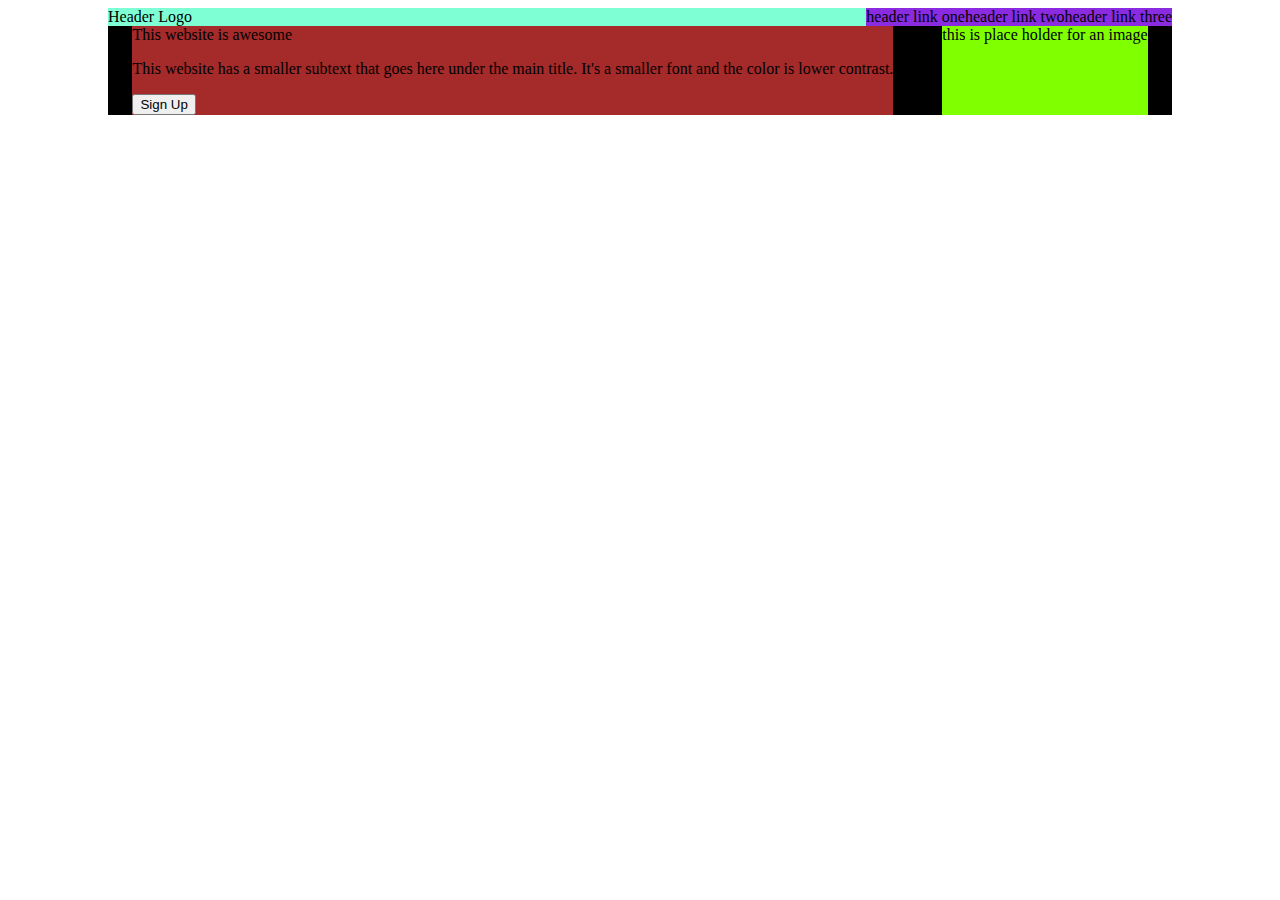
==== index.html @ f1c688dd "add" ====
<!DOCTYPE html>
<html lang="en">
<head>
    <meta charset="UTF-8">
    <meta http-equiv="X-UA-Compatible" content="IE=edge">
    <meta name="viewport" content="width=device-width, initial-scale=1.0">
    <link rel="stylesheet" href="odinfirstweb.css">
    <title>Odin Assign</title>
</head>
<body>
    <div class="header">
        <div class="header-top">
        <div class="logo">Header Logo</div>
        <div class="header-nav">
            <div class="nav-text">header link one</div>
            <div class="nav-text">header link two</div>
            <div class="nav-text">header link three</div>
        </div>
        </div>
        <div class="content-box">
        <div class="header-left">
                <div class="hero-text">This website is awesome</div>
                <p>This website has a smaller subtext that goes here under the main title. It's a smaller font and the color is lower contrast.</p>
                <button>Sign Up</button>
            </div>
            <div class="header-right">this is place holder for an image</div>
            </div>
        </div>
    </div>













</body>
</html>
---- odinfirstweb.css ----
body {

}


.header {
    background-color: black;
    margin: 0px 100px 50px 100px;

}
.header-top {
    background-color: aquamarine;
    display: flex;
    justify-content: space-between;

}
.header-nav {
    background-color: blueviolet;
    display: flex;
    justify-content: space-around;
}
.header-left {
    background-color: brown;
}
.header-right {
    background-color: chartreuse;
}
.nav-text {
    display: inline-flex;
    
}
.content-box {
    display: flex;
    flex-direction: row;
    justify-content: space-around;
}
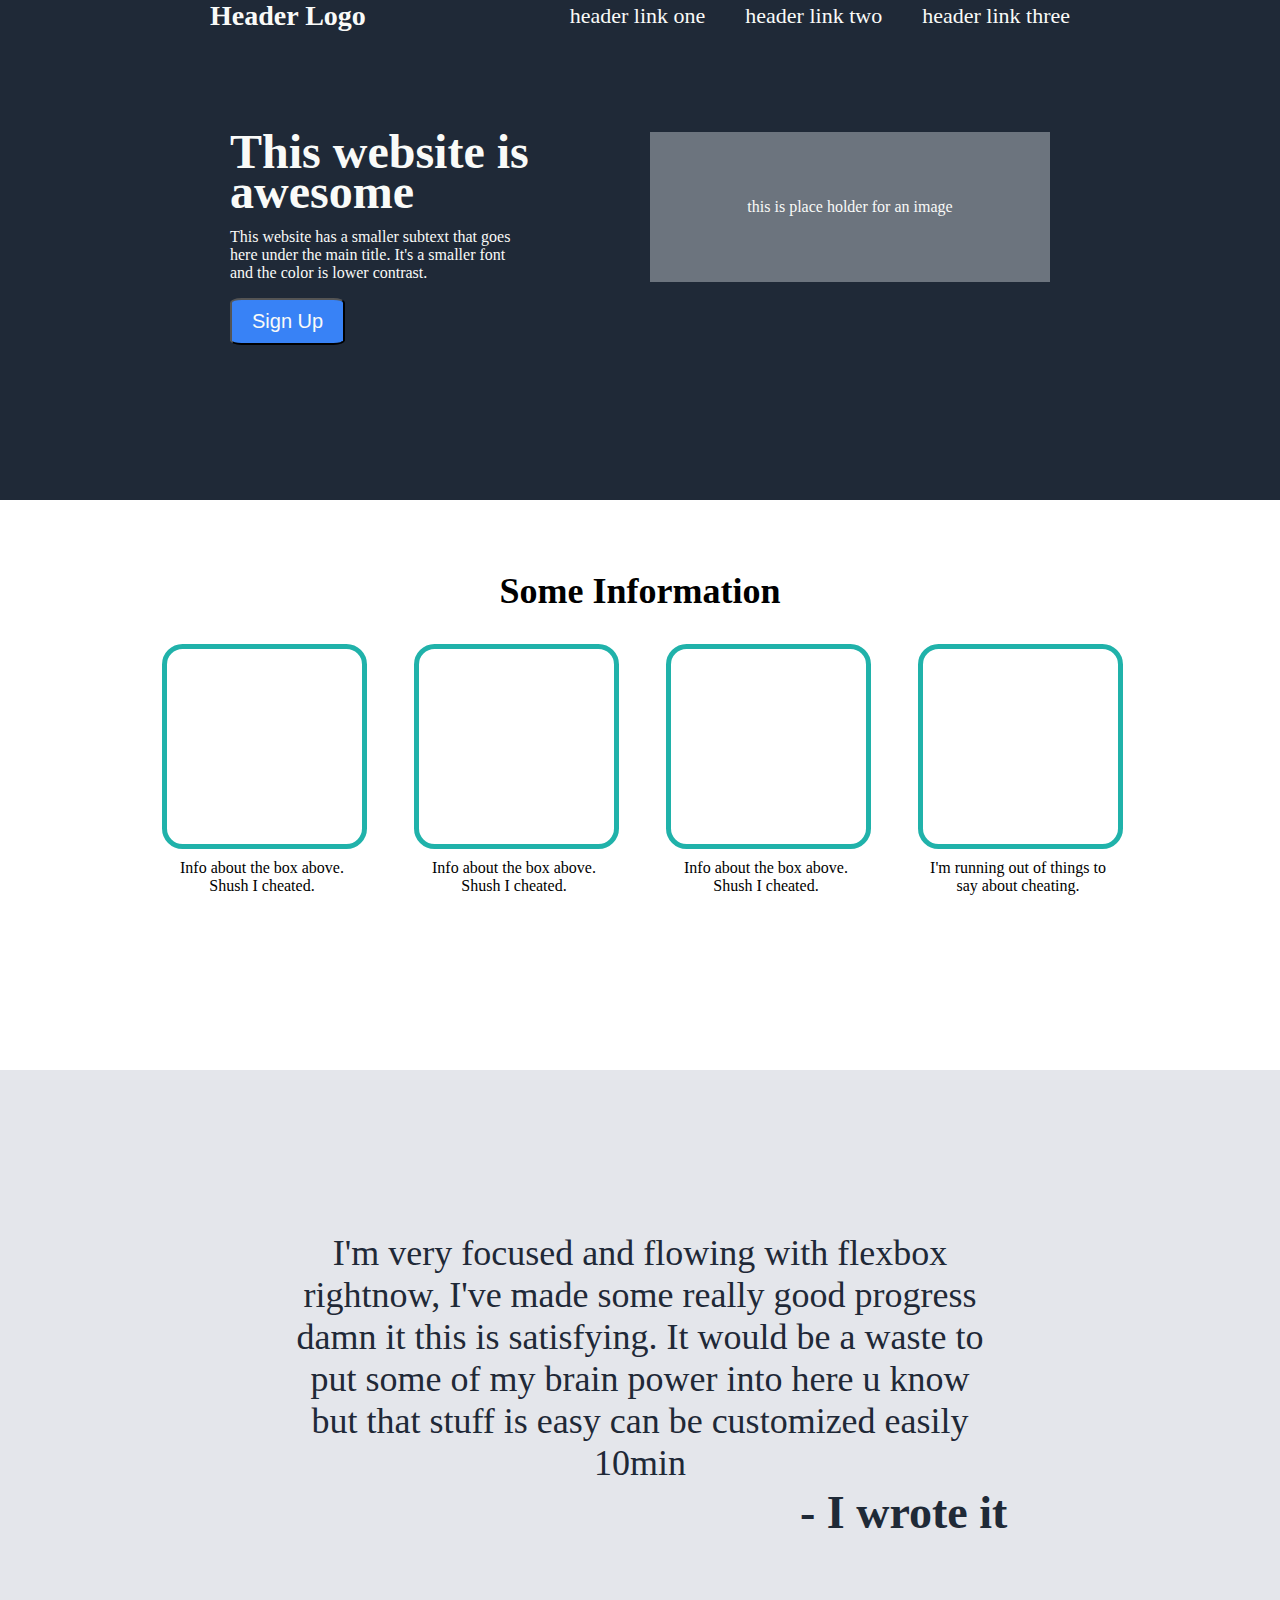
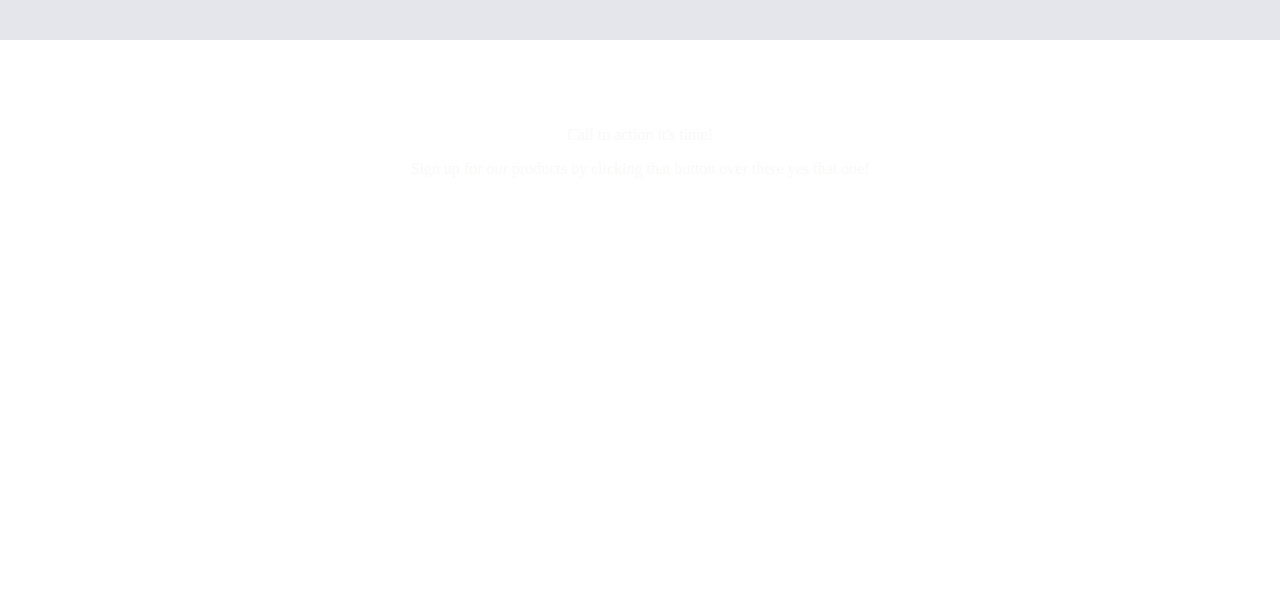
==== commit 48db6d21: "Footer and 1 above left" ====
--- a/index.html
+++ b/index.html
@@ -26,7 +26,45 @@
             <div class="header-right">this is place holder for an image</div>
             </div>
         </div>
+<section>
+    <div class="title">Some Information</div>
+
+    <div class="container">
+      <div class="info">
+        <div class="box"></div>
+        <div class="text">Info about the box above. Shush I cheated.</div>
+      </div>
+      <div class="info">
+        <div class="box"></div>
+        <div class="text">Info about the box above. Shush I cheated.</div>
+      </div>
+      <div class="info">
+        <div class="box"></div>
+        <div class="text">Info about the box above. Shush I cheated.</div>
+      </div>
+      <div class="info">
+        <div class="box"></div>
+        <div class="text">I'm running out of things to say about cheating.</div>
+      </div>
     </div>
+</section>
+<section class="quote">
+    <div class="quote.container">
+        <p class="quote-text">I'm very focused and flowing with flexbox rightnow, I've made some really good progress damn it this is satisfying. It would be a waste to put some of my brain power into here u know but that stuff is easy can be customized easily 10min</p>
+        <p class="hehe">- I wrote it</p>
+    </div>
+</section>
+    </div>
+
+    <section class="action">
+<div class="action-container">
+    <p class="fst-text">Call to action it's time!</p>
+    <p class="scnd-text">Sign up for our products by clicking that button over there yes that one!</p>
+</div>
+
+
+
+    </section>
 
 
 
--- a/odinfirstweb.css
+++ b/odinfirstweb.css
@@ -1,36 +1,157 @@
 body {
+   margin: 0;
+   padding: 0;
 
 }
-
+p {
+    color: #F9FAF8;
+}
 
 .header {
-    background-color: black;
-    margin: 0px 100px 50px 100px;
-
+    background-color: #1F2937;
+    height: 500px;
+    padding: 0px 120px 0px 120px;    
+}
+.logo {
+    color: #F9FAF8;
+font-size: 28px;
+font-weight: bolder;
 }
 .header-top {
-    background-color: aquamarine;
+    background-color: #1F2937;
     display: flex;
     justify-content: space-between;
+    margin: 0px 90px 0px 90px;
 
 }
 .header-nav {
-    background-color: blueviolet;
+    background-color: #1F2937;
     display: flex;
-    justify-content: space-around;
+    width: 600px;
+    justify-content: flex-end;
+    align-items: center;
+    gap: 40px;
+}
+
+.hero-text {
+color: #F9FAF8;
+font-size: 48px;
+font-weight: bolder;
+line-height: 40px;
 }
 .header-left {
-    background-color: brown;
+    background-color: #1F2937;;
+    display: flex;
+    flex-direction: column;
+    width: 300px;
+    align-self: center;
+    margin-top: 100px;
 }
 .header-right {
-    background-color: chartreuse;
+display: flex;
+width: 400px;
+margin-top: 100px;
+height: 150px;
+background-color: #6c747e;
+justify-content: center;
+align-items: center;
+color: #F9FAF8;
 }
+button {
+    width: fit-content;
+    color: #F9FAF8;
+    background-color: #3882f6;
+    border-radius: 10%;
+    font-size: 20px;
+    padding: 10px 20px 10px 20px;
+}
+
 .nav-text {
     display: inline-flex;
+    color: #F9FAF8;
+    font-size: 22px;
+    
     
 }
 .content-box {
     display: flex;
     flex-direction: row;
-    justify-content: space-around;
+    justify-content: center;
+    gap: 120px;
 }
+
+/* Middle Section Below */ 
+
+
+  
+
+  
+  .title {
+    font-size: 36px;
+    font-weight: 900;
+  }
+  
+ 
+  
+  /* SOLUTION */
+  
+  section {
+    text-align: center;
+  }
+  
+  .title {
+    margin-bottom: 32px;
+  }
+  
+  .container {
+    display: flex;
+    justify-content: center;
+    gap: 52px;
+  }
+  
+  .info {
+    max-width: 200px;
+  }
+  .box {
+      height: 195px;
+      width: 195px;
+      border: 5px solid lightseagreen;
+      border-radius: 10%;
+  }
+  .text {
+      margin-top: 10px;
+  }
+
+  section {
+      height: 500px;
+      padding-top: 70px;
+  }
+   /* Quote Section */
+
+   .quote {
+       background-color: #e4e6eb;
+
+       height: 500px;
+       display: flex;
+       justify-content: center;
+       align-items: center;
+
+   }
+   .quote-text {
+       color: #1F2937;
+       font-weight: light italic;
+       font-size: 36px;
+       width: 700px;
+       margin-bottom: 100px;
+   }
+
+   .hehe {
+       color: #1f2a37;
+       font-weight: bolder;
+       font-size: 46px;
+       position: absolute;
+        left: 800px;
+     
+        top: 1440px;
+   }
+   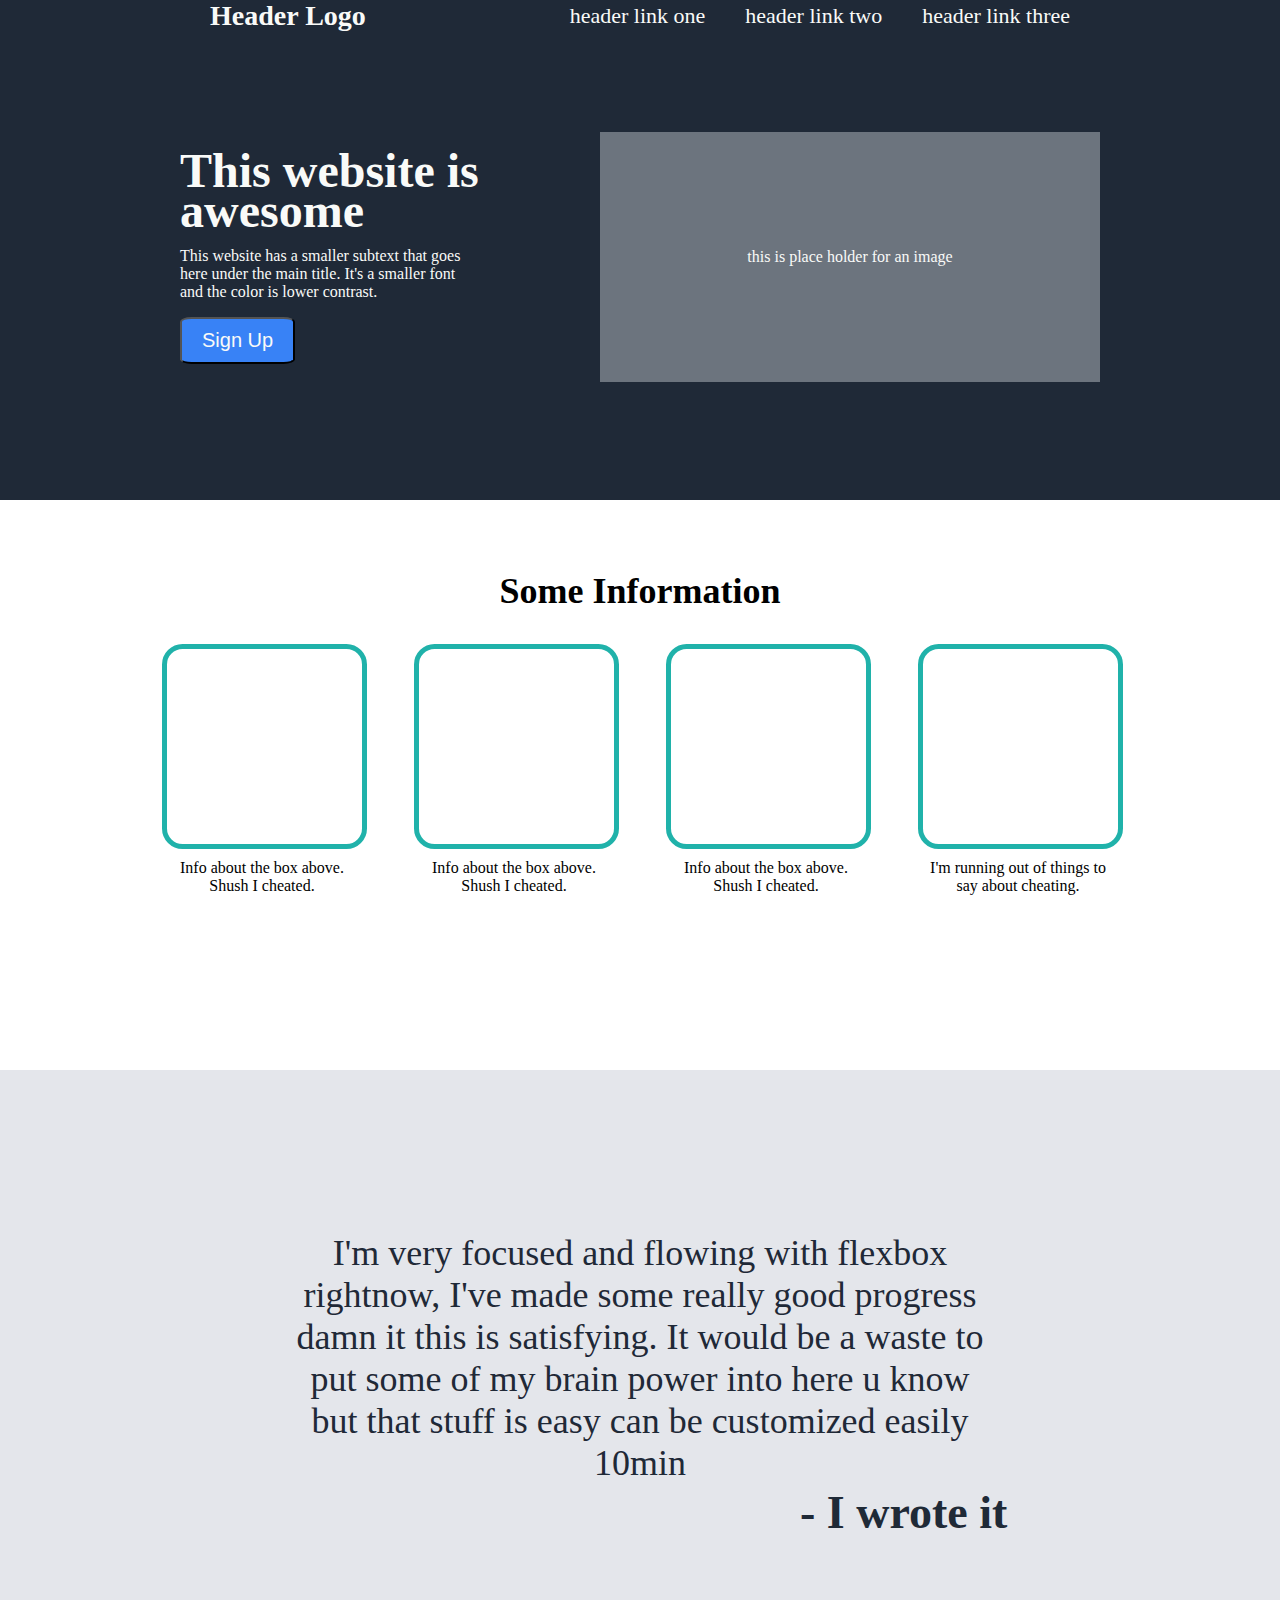
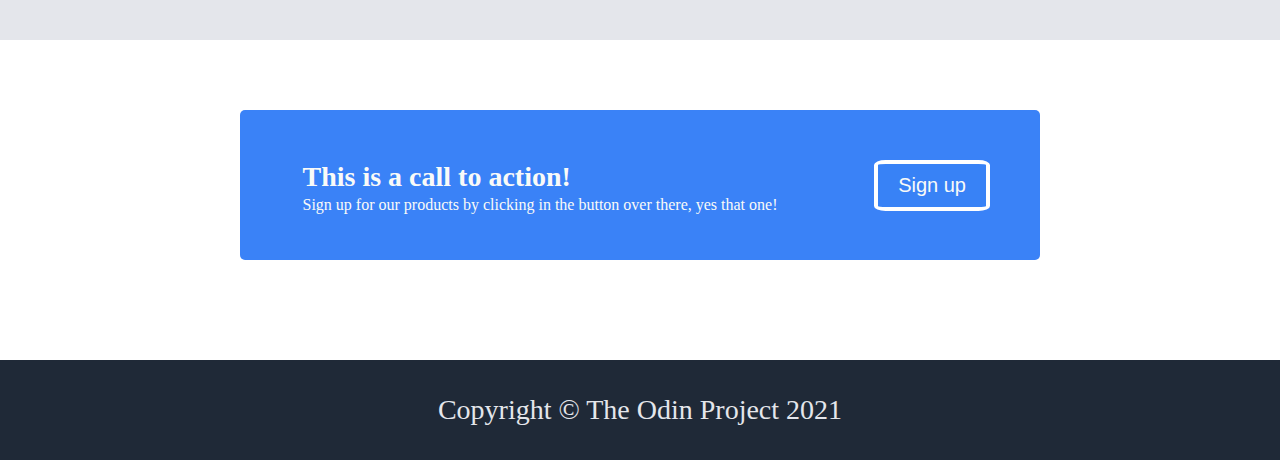
==== commit 221fad33: "Finally Haha" ====
--- a/index.html
+++ b/index.html
@@ -54,17 +54,34 @@
         <p class="hehe">- I wrote it</p>
     </div>
 </section>
-    </div>
+ <section class="action">
+   <div class="calltoaction">
+<div class="action-left">
+  <div class="herehere">
+      <p class="lala">This is a call to action!</p>
+      <p class="lili">Sign up for our products by clicking in the button over there, yes that one!</p>
+     </div>
+</div>
 
-    <section class="action">
-<div class="action-container">
-    <p class="fst-text">Call to action it's time!</p>
-    <p class="scnd-text">Sign up for our products by clicking that button over there yes that one!</p>
+<div class="action-right">
+  <button class="last">Sign up</button>
+
 </div>
 
 
+   </div>
 
-    </section>
+ </section>
+
+ <footer class="footer">
+
+Copyright 	&copy; The Odin Project 2021
+
+ </footer>
+
+
+
+
 
 
 
--- a/odinfirstweb.css
+++ b/odinfirstweb.css
@@ -49,9 +49,9 @@
 }
 .header-right {
 display: flex;
-width: 400px;
+width: 500px;
 margin-top: 100px;
-height: 150px;
+height: 250px;
 background-color: #6c747e;
 justify-content: center;
 align-items: center;
@@ -135,6 +135,8 @@
        display: flex;
        justify-content: center;
        align-items: center;
+       
+       flex-wrap: wrap;
 
    }
    .quote-text {
@@ -143,6 +145,8 @@
        font-size: 36px;
        width: 700px;
        margin-bottom: 100px;
+       display: flex;
+       flex-wrap: wrap;
    }
 
    .hehe {
@@ -154,4 +158,56 @@
      
         top: 1440px;
    }
-   +
+   /* Before Footer */
+.action {
+    height: 250px;
+    display: flex;
+    justify-content: center;
+    
+   
+}
+.calltoaction {
+    width: 800px;
+    height: 150px;
+    background-color: #3a82f7;
+    display: flex;
+    justify-content: space-between;
+    border-radius: 5px;
+   
+   
+}
+.action-left {
+    display: flex;
+   
+    width: 600px;
+    
+    line-height: 0px;
+    justify-content: center;
+    align-items: center;
+ 
+}
+.action-right {
+    margin-right: 50px;
+    display: flex;
+    align-self: center;
+   
+}
+.lala {
+    font-size: 28px;
+    font-weight: bolder;
+    display: flex;
+}
+.last {
+    border: 4px solid white;
+}
+
+.footer {
+    height: 100px;
+    background-color: #1F2937;
+    color: #e4e6eb;
+    font-size: 28px;
+    display: flex;
+    justify-content: center;
+    align-items: center;
+}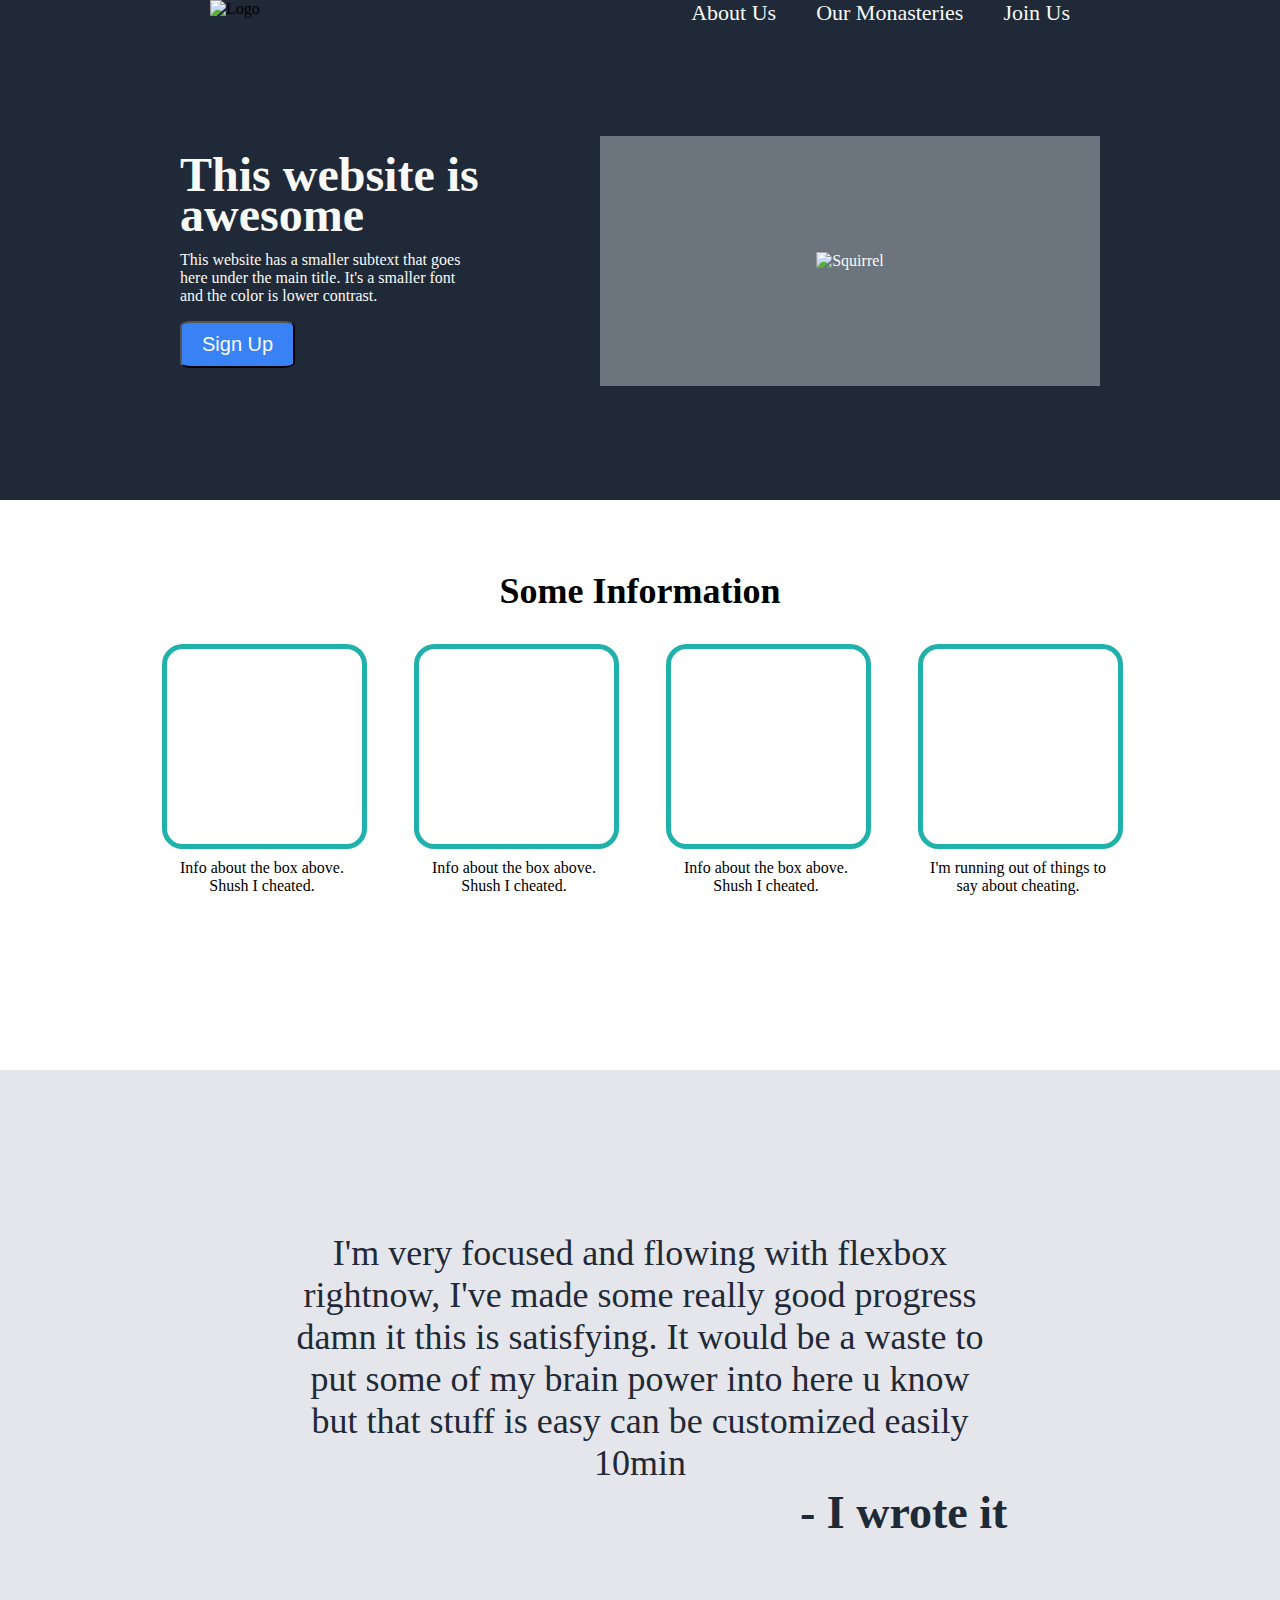
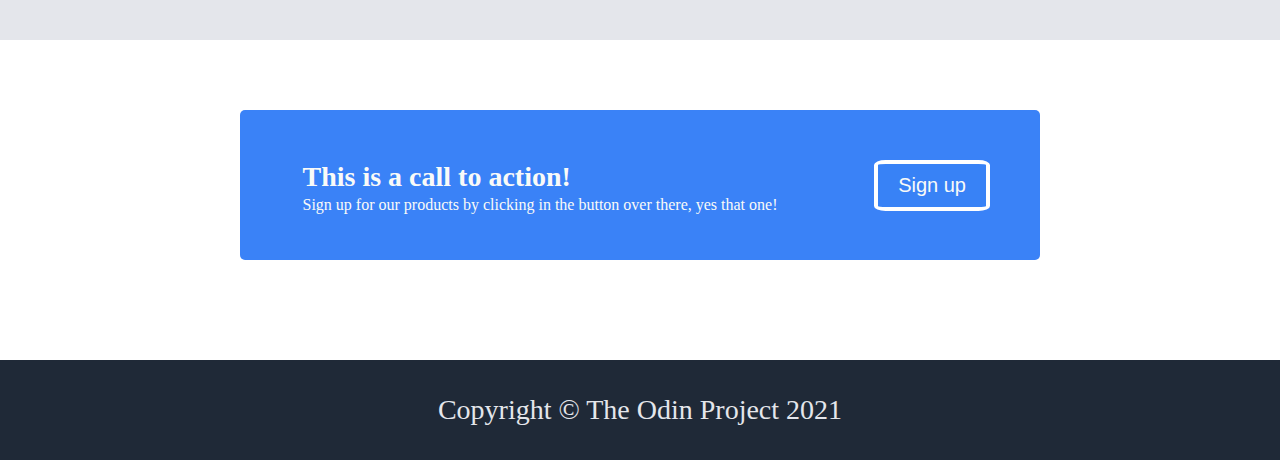
==== commit 4898111d: "!" ====
--- a/index.html
+++ b/index.html
@@ -9,12 +9,13 @@
 </head>
 <body>
     <div class="header">
+      
         <div class="header-top">
-        <div class="logo">Header Logo</div>
+        <div class="logo"><img src="file:///home/ismail/Downloads/8f526761a99d479db0b9db8b60983ed4-removebg-preview%20(1).png" alt="Logo"> </div>
         <div class="header-nav">
-            <div class="nav-text">header link one</div>
-            <div class="nav-text">header link two</div>
-            <div class="nav-text">header link three</div>
+            <div class="nav-text">About Us</div>
+            <div class="nav-text">Our Monasteries</div>
+            <div class="nav-text">Join Us</div>
         </div>
         </div>
         <div class="content-box">
@@ -23,7 +24,7 @@
                 <p>This website has a smaller subtext that goes here under the main title. It's a smaller font and the color is lower contrast.</p>
                 <button>Sign Up</button>
             </div>
-            <div class="header-right">this is place holder for an image</div>
+            <div class="header-right"><img src="file:///home/ismail/Downloads/pexels-pixabay-460775%20(1).jpg" alt="Squirrel"></div>
             </div>
         </div>
 <section>
--- a/odinfirstweb.css
+++ b/odinfirstweb.css
@@ -6,16 +6,21 @@
 p {
     color: #F9FAF8;
 }
-
+img {
+    max-width: 100%;
+    max-height: 100%;
+}
 .header {
-    background-color: #1F2937;
+   background-color: #1F2937;
     height: 500px;
     padding: 0px 120px 0px 120px;    
 }
 .logo {
-    color: #F9FAF8;
-font-size: 28px;
-font-weight: bolder;
+
+display: flex;
+height:  fit-content;
+margin: 0;
+padding: 0;
 }
 .header-top {
     background-color: #1F2937;
@@ -31,6 +36,7 @@
     justify-content: flex-end;
     align-items: center;
     gap: 40px;
+    margin-bottom: 10px;
 }
 
 .hero-text {
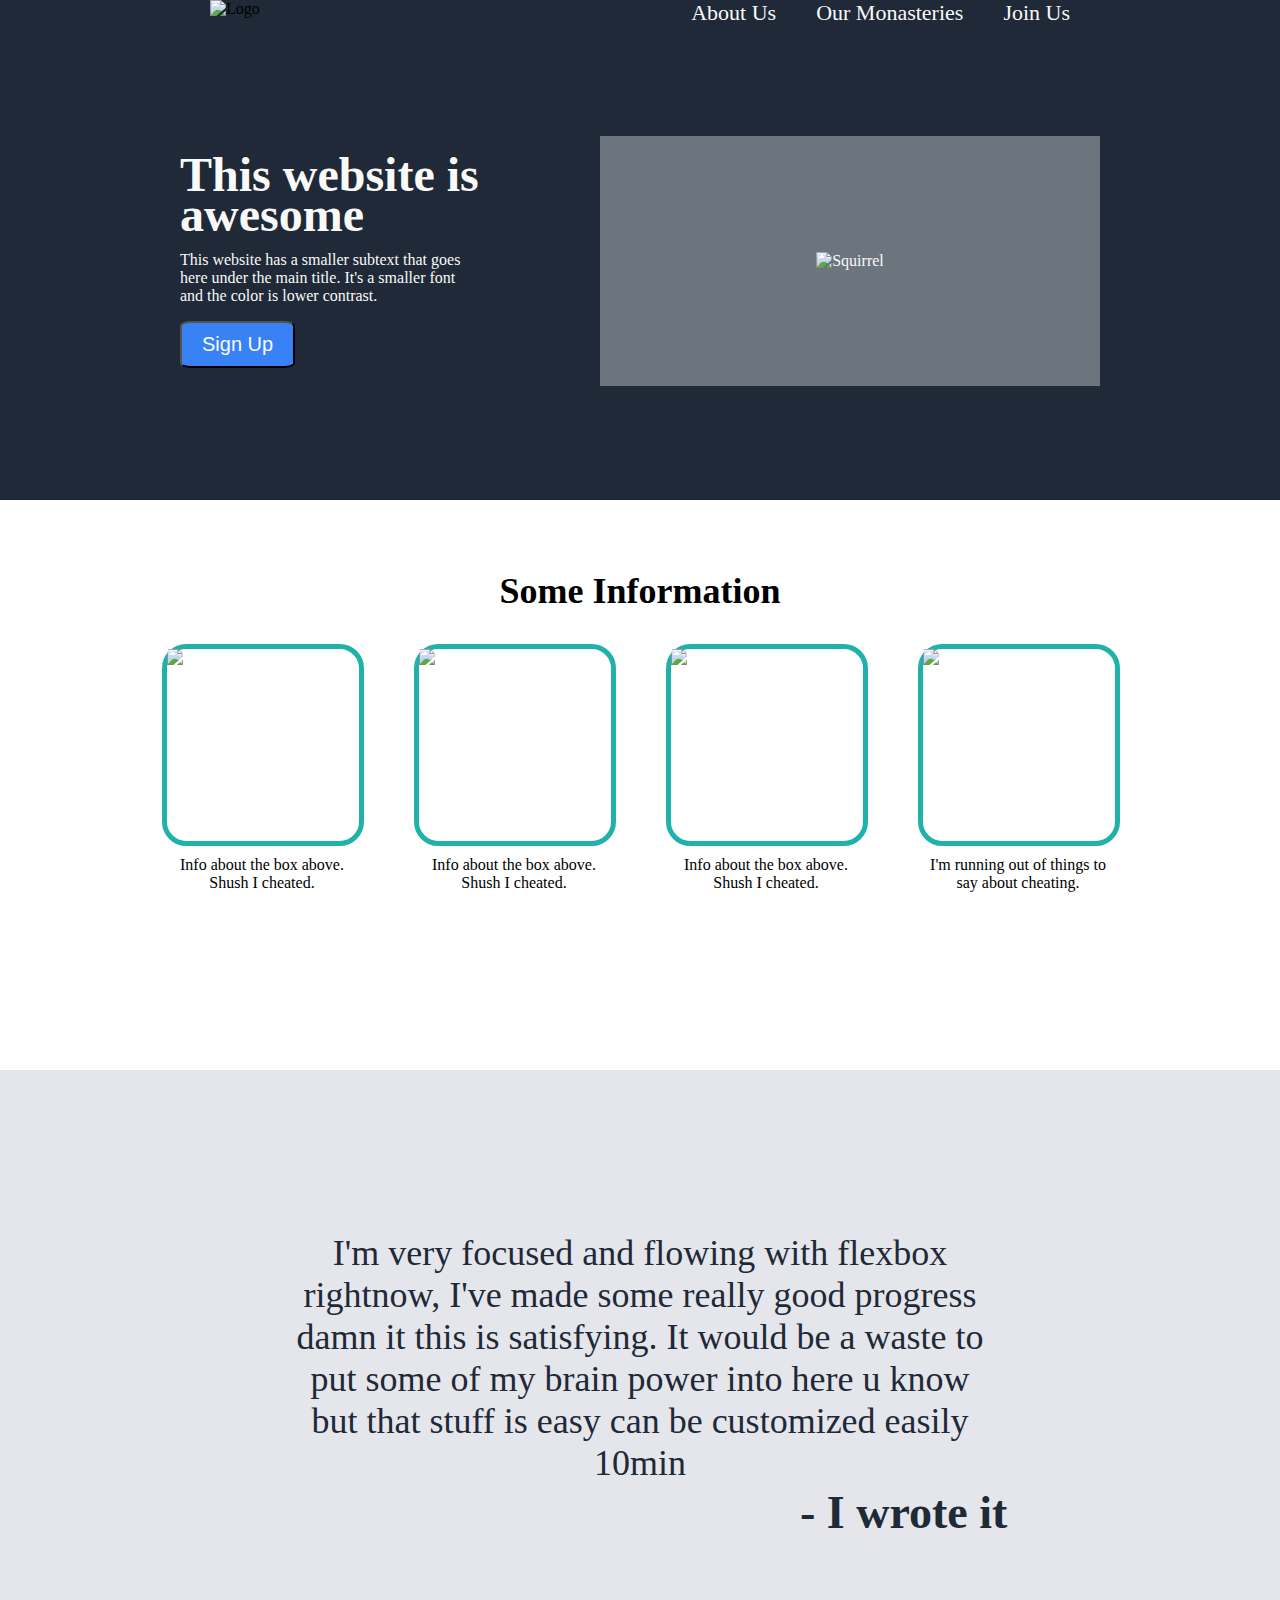
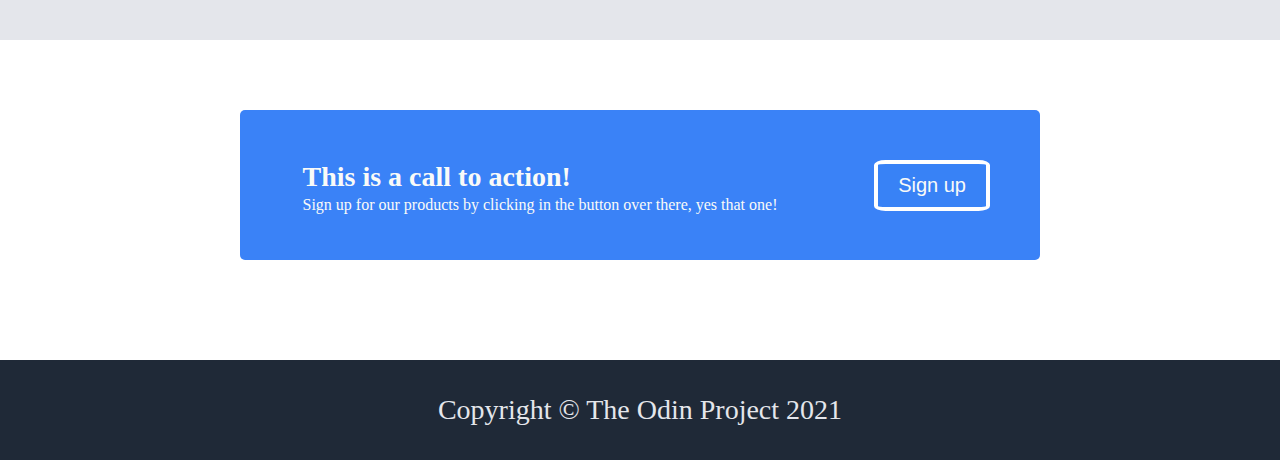
==== commit 1893fa77: "final" ====
--- a/index.html
+++ b/index.html
@@ -32,19 +32,19 @@
 
     <div class="container">
       <div class="info">
-        <div class="box"></div>
+        <div class="box"><img class="img-box" src="file:///home/ismail/Downloads/pexels-tobias-bj%C3%B8rkli-1693095.jpg"></div>
         <div class="text">Info about the box above. Shush I cheated.</div>
       </div>
       <div class="info">
-        <div class="box"></div>
+        <div class="box"><img class="img-box" src="file:///home/ismail/Downloads/pexels-tobias-bj%C3%B8rkli-1693095.jpg"></div>
         <div class="text">Info about the box above. Shush I cheated.</div>
       </div>
       <div class="info">
-        <div class="box"></div>
+        <div class="box"><img class="img-box" src="file:///home/ismail/Downloads/pexels-tobias-bj%C3%B8rkli-1693095.jpg"></div>
         <div class="text">Info about the box above. Shush I cheated.</div>
       </div>
       <div class="info">
-        <div class="box"></div>
+        <div class="box"><img class="img-box" src="file:///home/ismail/Downloads/pexels-tobias-bj%C3%B8rkli-1693095.jpg"></div>
         <div class="text">I'm running out of things to say about cheating.</div>
       </div>
     </div>
--- a/odinfirstweb.css
+++ b/odinfirstweb.css
@@ -22,6 +22,8 @@
 margin: 0;
 padding: 0;
 }
+
+
 .header-top {
     background-color: #1F2937;
     display: flex;
@@ -90,8 +92,16 @@
 
 
   
-
-  
+.box {
+    display: flex;
+    align-content: stretch;
+}
+  .img-box {
+border-radius: 10%;
+max-width: 100%;
+    max-height: 100%;
+
+  }
   .title {
     font-size: 36px;
     font-weight: 900;
@@ -119,10 +129,10 @@
     max-width: 200px;
   }
   .box {
-      height: 195px;
-      width: 195px;
+      height: 192px;
+      width: 192px;
       border: 5px solid lightseagreen;
-      border-radius: 10%;
+      border-radius: 12%;
   }
   .text {
       margin-top: 10px;
